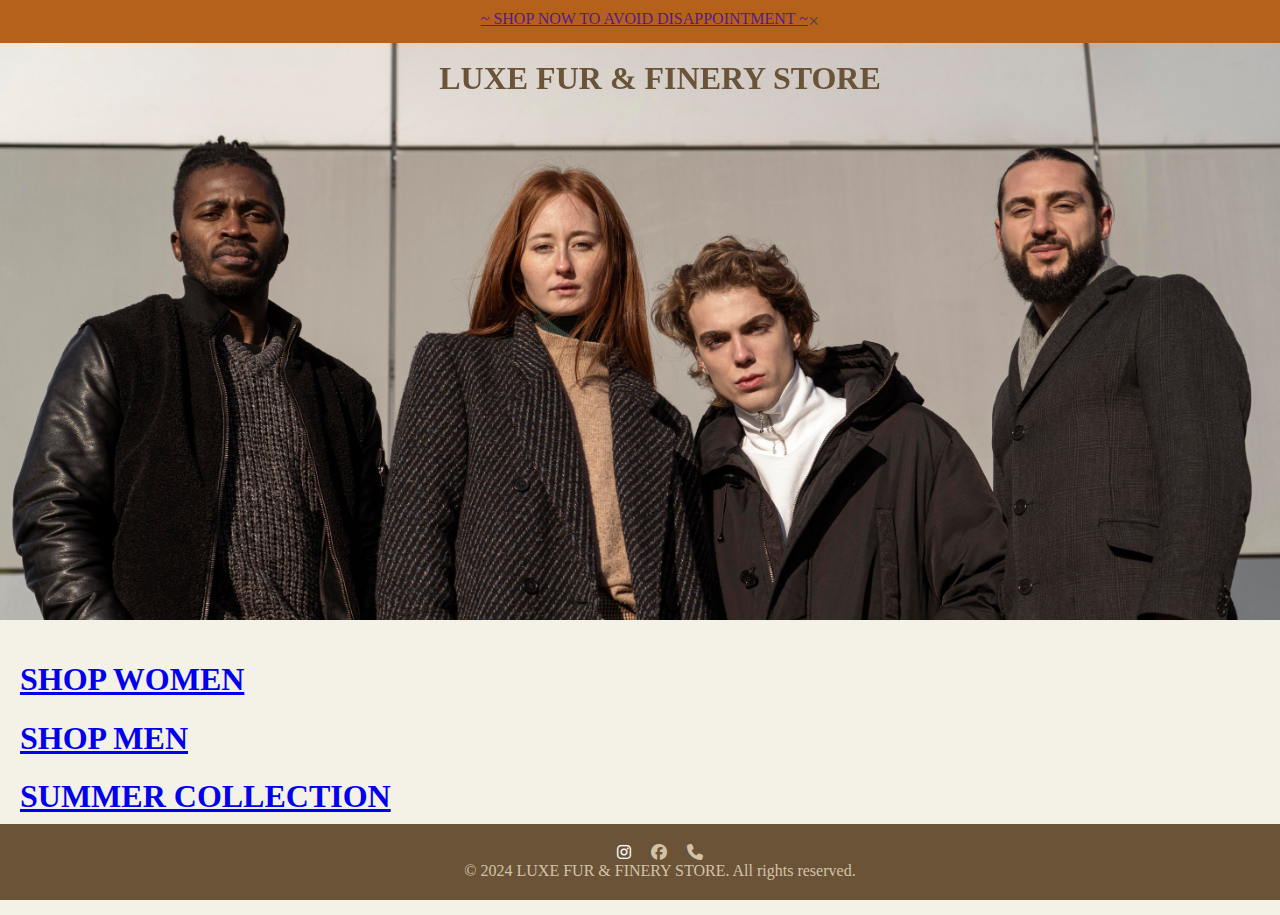
==== index.html @ 32accbf5 "created homepage" ====
<!DOCTYPE html>
<html lang="en">
<head>
    <meta charset="UTF-8">
    <meta name="viewport" content="width=device-width, initial-scale=1.0">
    <link rel="stylesheet" href="/css/styles.css">
    <link rel="stylesheet" href="https://cdnjs.cloudflare.com/ajax/libs/font-awesome/6.5.2/css/all.min.css">
    <link href="https://fonts.googleapis.com/css2?family=Playfair+Display:ital,wght@0,400..900;1,400..900&display=swap" rel="stylesheet">
    <title>Luxurious Coat & Jacket Online Store</title>
</head>
<body>
    <div class="banner">
        <a href="" class="banner-msg">~ SHOP NOW TO AVOID DISAPPOINTMENT ~</a>
        <span class="close-msg">&times;
            <!-- <i class="fa-solid fa-xmark" style="color: #ffffff;"></i> -->
        </span>
    </div>
    <header>
        <nav class="navbar" id="navbar">
            <h1>LUXE FUR & FINERY STORE</h1>
            <ul class="nav-links">
                <li><a href="./index.html">HOME</a></li>
                <li><a href="/html/about.html">ABOUT</a></li>
                <li><a href="./html/product.html">PRODUCT</a></li>
                <li><a href="./html/admin.html">ADMIN</a></li>
                <li><a href="./html/checkout.html">CART</a></li>
                <li><a href="./html/contact.html">CONTACT</a></li>
            </ul>
        </nav>
    </header>

    <!-- <div class="imgslide">
        <div class="imgtext">
            <h1 style="font-size:50px">hi</h1>
            <h3>bye</h3>
        </div>
    </div> -->

    <div class="carousel">
        <div class="carousel-inner">
                <img src="/imgs/handsome-men-beautiful-woman-outside-sun.jpg" alt="Image 1">
                <img src="/imgs/fashion-girls.jpg" alt="Image 2">
                <img src="/imgs/black-man-brown-coat-standing-by-window.jpg" alt="Image 3">
                <img src="/imgs/young-happy-woman-standing-by-car.jpg" alt="Image 4">
        </div>
    </div>

    
    <main>
        <a href="./html/product.html" class="img1" >
            <div class="imgtext">
                <h1>SHOP WOMEN</h1>
            </div>
        </a>
    
        <a href="./html/product.html" class="img2">
            <div class="imgtext">
                <h1>SHOP MEN</h1>
            </div>
        </a>
    
        <a href="./html/product.html" class="img3" >
            <div class="imgtext">
                <h1>SUMMER COLLECTION</h1>
            </div>
        </a>
    
        <a href="./html/product.html" class="img4">
            <div class="imgtext">
                <h1>WINTER COLLECTION</h1>
            </div>
        </a>
    </main>

    <footer class="footer-container" id="footer">
        <div class="sm-icons">
            <a href=""><i class="fa-brands fa-instagram" style="color: #ffffff;"></i></a>
            <a href=""><i class="fa-brands fa-facebook"></i></a>
            <a href=""><i class="fa-solid fa-phone"></i></a>
        </div>
        
        <div class="footer-bottom"> 
            <p>&copy; 2024 LUXE FUR & FINERY STORE. All rights reserved.</p>
        </div>

    </footer>

    <script src="./script/code.js"></script>
</body>
</html>
---- css/styles.css ----
#store {
    /* width: 80%; */
    margin: 0 auto;
    text-align: center;
    padding: 30px;
}

/* #coats {
    display: flex;
    justify-content: space-evenly;
} */

.coat {
    border: 1px solid black;
    padding: 50px;
    width: 30%;
    display: inline-block;
    margin: 20px;
}

/* .beige {
    background-color: beige;
} */

/* .brown {
    background-color: brown;
} */

body {
    /* font-family: Arial, sans-serif; */
    margin: 0;
    padding: 0;
    background-color: #f4f1e6;
    color: #444;
}

header {
    /* background-color: #d2c3a7; */
    padding: 20px;
    text-align: center;
    color: #6b5338;
}

.banner{
    background-color: #b6611b;
    display: flex;
    justify-content: center;
    padding: 10px;
    text-align: center;
    position: fixed;
    top: 0;
    left: 0;
    width: 100%;
    z-index: 1000;
    animation: slideIn 0.5s ease-in-out;
}

.close-msg {
    float: right;
    font-size: 20px;
    cursor: pointer;
}

@keyframes slideIn {
    from {
        transform: translateY(-100%);
    }
    to {
        transform: translateY(0);
    }
}

nav ul {
    list-style-type: none;
    padding: 0;
    margin: 0;
}

nav ul li {
    display: inline-block;
    margin-right: 20px;
    opacity: 0;
    /* animation: fadeIn 1s forwards;
    animation-delay: calc(var(--animation-order) * 0.2s); */
}

main {
    padding: 20px;
}

.coat h2 {
    color: #333;
}

.coat p {
    color: #666;
}

#navbar {
    padding: 20px;
    padding-top: 39px;
}

.navbar {
    background-color: rgba(0, 0, 0, 0);;
    transition: background-color 0.3s ease-in-out;
    padding: 30px 20px;
    display: flex;
    flex-direction: column;
    align-items: center;
    animation: fadeIn 1s ease-in-out;
    position: fixed;
    top: 0;
    left: 0;
    width: 100%;
    z-index: 899;
}

.navbar.scrolled {
    background-color: #d2c3a7; 
  }

/* .navbar > h1 ul {
    position: sticky;
    top: 0;
} */

.nav-links {
    list-style-type: none;
    margin: 0;
    padding: 0;
    display: flex;
    align-items: center;
}

.nav-links li {
    margin-right: 20px;
    opacity: 0;
    animation: fadeIn 1s forwards;
    animation-delay: calc(var(--animation-order) * 0.2s);
}

.nav-links li:last-child {
    margin-right: 0;
}

@keyframes fadeIn {
    from {
        opacity: 0;
        transform: translateY(-20px);
    }
    to {
        opacity: 1;
        transform: translateY(0);
    }
}

/* .imgslide {
    background-image: url("/imgs/three-multicultural-women-street.jpg");
    background-color: #cccccc;
    height: 500px;
    background-position: center;
    background-repeat: no-repeat;
    background-size: cover;
    position: relative;
  }
  
  .imgtext {
    text-align: center;
    position: absolute;
    top: 50%;
    left: 50%;
    transform: translate(-50%, -50%);
    color: white;
  } */

  .footer-container {
    background-color: #6b5338;
    color: #d2c3a7;
    padding: 20px;
    width: 100%;
    position: fixed;
    bottom: 0;
    /* transition: transform 0.3s ease-in-out;  */
}

/* .footer-container.sticky {
    transform: translateY(0);
} */

.sm-icons {
    display: flex;
    justify-content: center;
}

.sm-icons a {
    margin: 0 10px;
    color: #d2c3a7;
    text-decoration: none;
}

.footer-bottom {
    text-align: center;
}

.footer-bottom p {
    margin: 0;
}

.carousel {
    position: relative;
    height: 580px; 
    overflow: hidden;
    width: 100%;
}

.carousel-inner {
    display: flex;
    transition: transform 0.5s ease-in-out;
}

.carousel img {
    width: 100%;
    height: auto;
}

.img1 {
    /* position: relative; */
    width: 100%;
    height: 100px; 
    background-size: cover;
    margin-bottom: 20px;
    background: url('../imgs/elegant-woman-brown-coat-spring-city.jpg')
}

.img2 {
    /* position: relative; */
    width: 100%;
    height: 100px; 
    background-size: cover;
    margin-bottom: 20px;
    background: url('../imgs/handsome-african-american-man-being-serious-with-copy-space.jpg')
}

.img3 {
    /* position: relative; */
    width: 100%;
    height: 100px; 
    background-size: cover;
    margin-bottom: 20px;
    background: url('../imgs/medium-shot-friends-posing-night-with-flash.jpg')
}

.img4 {
    /* position: relative; */
    width: 100%;
    height: 100px; 
    background-size: cover;
    margin-bottom: 20px;
    background: url('../imgs/elegant-woman-brown-coat-spring-city.jpg')
}
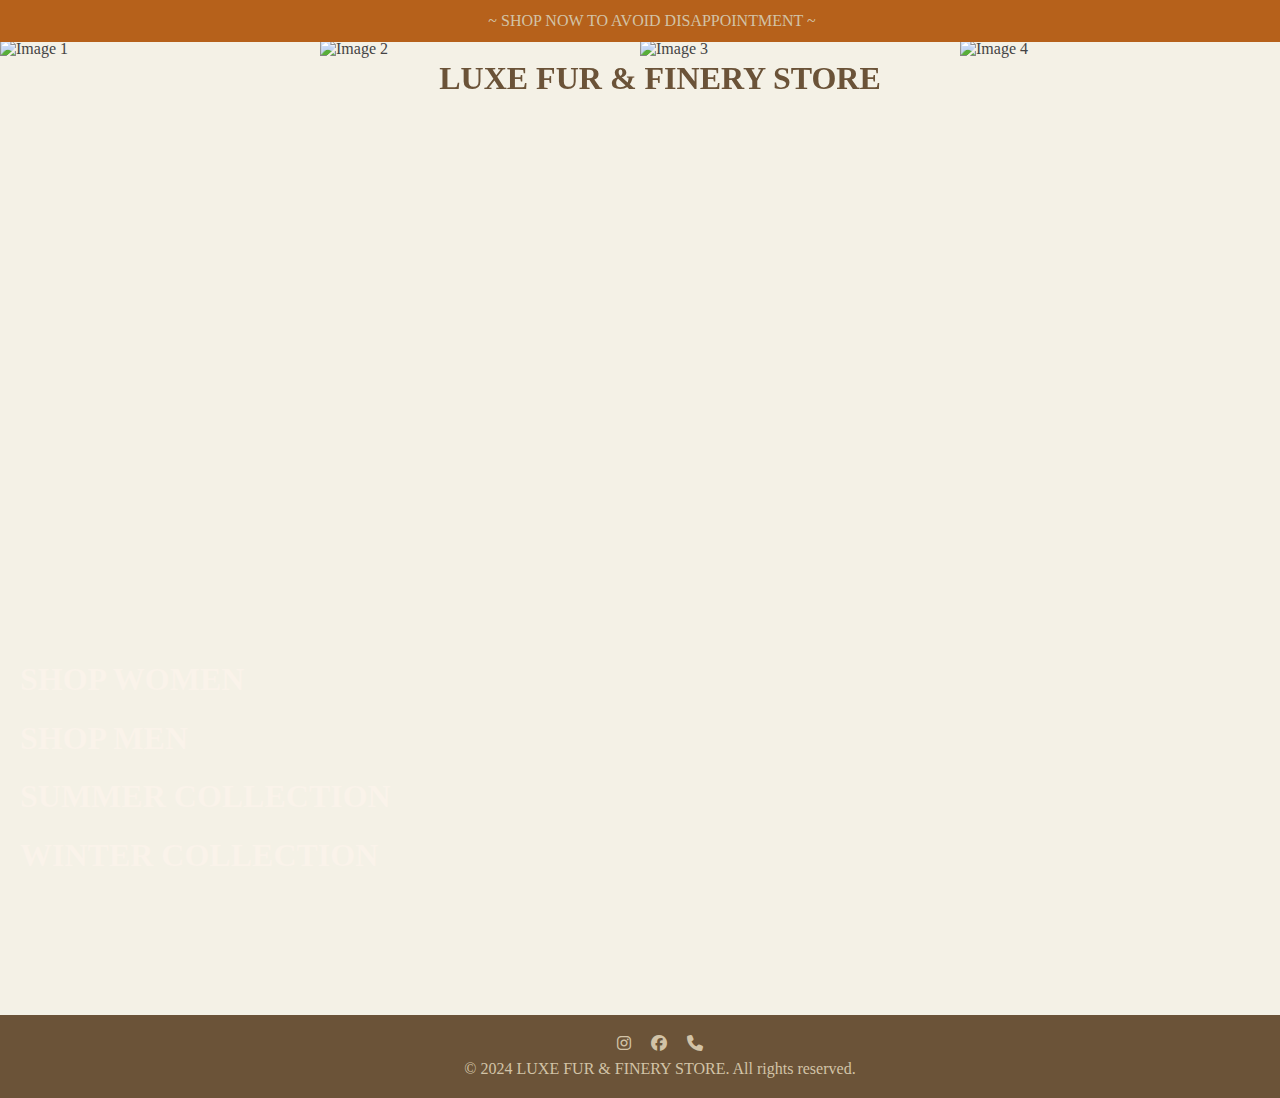
==== commit 858935d0: "updated carousel as well as edited footer" ====
--- a/index.html
+++ b/index.html
@@ -11,9 +11,6 @@
 <body>
     <div class="banner">
         <a href="" class="banner-msg">~ SHOP NOW TO AVOID DISAPPOINTMENT ~</a>
-        <span class="close-msg">&times;
-            <!-- <i class="fa-solid fa-xmark" style="color: #ffffff;"></i> -->
-        </span>
     </div>
     <header>
         <nav class="navbar" id="navbar">
@@ -38,43 +35,45 @@
 
     <div class="carousel">
         <div class="carousel-inner">
-                <img src="/imgs/handsome-men-beautiful-woman-outside-sun.jpg" alt="Image 1">
-                <img src="/imgs/fashion-girls.jpg" alt="Image 2">
-                <img src="/imgs/black-man-brown-coat-standing-by-window.jpg" alt="Image 3">
-                <img src="/imgs/young-happy-woman-standing-by-car.jpg" alt="Image 4">
+                <img src="https://tyra-parring.github.io/host-/image/handsome-men-beautiful-woman-outside-sun.jpg" alt="Image 1">
+                <img src="https://tyra-parring.github.io/host-/image/fashion-girls.jpg" alt="Image 2">
+                <img src="https://tyra-parring.github.io/host-/image/black-man-brown-coat-standing-by-window.jpg" alt="Image 3">
+                <img src="https://tyra-parring.github.io/host-/image/young-happy-woman-standing-by-car.jpg" alt="Image 4">
         </div>
     </div>
 
     
     <main>
+    <div class="collection-container">
         <a href="./html/product.html" class="img1" >
-            <div class="imgtext">
+            <div class="imgtxt1">
                 <h1>SHOP WOMEN</h1>
             </div>
         </a>
     
         <a href="./html/product.html" class="img2">
-            <div class="imgtext">
+            <div class="imgtxt2">
                 <h1>SHOP MEN</h1>
             </div>
         </a>
     
         <a href="./html/product.html" class="img3" >
-            <div class="imgtext">
+            <div class="imgtxt3">
                 <h1>SUMMER COLLECTION</h1>
             </div>
         </a>
     
         <a href="./html/product.html" class="img4">
-            <div class="imgtext">
+            <div class="imgtxt4">
                 <h1>WINTER COLLECTION</h1>
             </div>
         </a>
+    </div>
     </main>
 
     <footer class="footer-container" id="footer">
         <div class="sm-icons">
-            <a href=""><i class="fa-brands fa-instagram" style="color: #ffffff;"></i></a>
+            <a href=""><i class="fa-brands fa-instagram"></i></a>
             <a href=""><i class="fa-brands fa-facebook"></i></a>
             <a href=""><i class="fa-solid fa-phone"></i></a>
         </div>
--- a/css/styles.css
+++ b/css/styles.css
@@ -45,7 +45,7 @@
     background-color: #b6611b;
     display: flex;
     justify-content: center;
-    padding: 10px;
+    padding: 12px;
     text-align: center;
     position: fixed;
     top: 0;
@@ -53,6 +53,11 @@
     width: 100%;
     z-index: 1000;
     animation: slideIn 0.5s ease-in-out;
+}
+
+.banner a {
+    text-decoration: none;
+    color: #d2c3a7;
 }
 
 .close-msg {
@@ -179,7 +184,7 @@
     color: #d2c3a7;
     padding: 20px;
     width: 100%;
-    position: fixed;
+    /* position: fixed; */
     bottom: 0;
     /* transition: transform 0.3s ease-in-out;  */
 }
@@ -197,6 +202,7 @@
     margin: 0 10px;
     color: #d2c3a7;
     text-decoration: none;
+    padding-bottom: 7px;
 }
 
 .footer-bottom {
@@ -230,7 +236,7 @@
     height: 100px; 
     background-size: cover;
     margin-bottom: 20px;
-    background: url('../imgs/elegant-woman-brown-coat-spring-city.jpg')
+    background-image: url('https://tyra-parring.github.io/host-/image/elegant-woman-brown-coat-spring-city.jpg');
 }
 
 .img2 {
@@ -258,4 +264,106 @@
     background-size: cover;
     margin-bottom: 20px;
     background: url('../imgs/elegant-woman-brown-coat-spring-city.jpg')
+}
+
+.navbar.scrolled {
+    background-color: #d2c3a7; 
+  }
+
+.nav-links {
+    list-style-type: none;
+    margin: 0;
+    padding: 0;
+    display: flex;
+    align-items: center;
+}
+
+.nav-links li {
+    margin-right: 20px;
+    opacity: 0;
+    animation: fadeIn 1s forwards;
+    animation-delay: calc(var(--animation-order) * 0.2s);
+}
+
+.nav-links a {
+    color: rgb(250, 243, 234);
+    text-decoration: none;
+    position: relative;
+    transition: border-bottom 0.8s ease;
+}
+
+.nav-links a:hover::after {
+    content: '';
+    display: block;
+    width: 100%;
+    height: 2px;
+    background-color: rgb(250, 243, 234);
+    position: absolute;
+    bottom: -3px; 
+    left: 0;
+}
+
+.nav-links li:last-child {
+    margin-right: 0;
+}
+
+@keyframes fadeIn {
+    from {
+        opacity: 0;
+        transform: translateY(-20px);
+    }
+    to {
+        opacity: 1;
+        transform: translateY(0);
+    }
+}
+
+#myVideo {
+    position: fixed;
+    right: 0;
+    bottom: 0;
+    min-width: 100%; 
+    min-height: 100%;
+  }
+
+  .content {
+    position: absolute;
+    top: 50%;
+    left: 50%;
+    transform: translate(-50%, -50%);
+    text-align: center;
+    z-index: 1; 
+    color: rgb(241, 236, 228);
+    font-size: 20px;
+    padding-bottom: 200px;
+    padding-top: 200px;
+    line-height: 22px;
+}
+
+.vid {
+    position: relative;
+}
+
+video {
+    width: 100%;
+    height: auto;
+}
+
+.bdy {
+    margin: 0;
+    padding: 0;
+    background-image: url('https://tyra-parring.github.io/host-/image/6255534-uhd_4096_2160_25fps-ezgif.com-optimize.gif');
+    background-size: cover;
+    background-repeat: no-repeat;
+    background-attachment: fixed;
+    height: 100vh;
+}
+
+.collection-container {
+    padding-bottom: 100px;
+}
+
+.collection-container a {
+    text-decoration: none;
+    color: rgb(250, 243, 234) ;
 }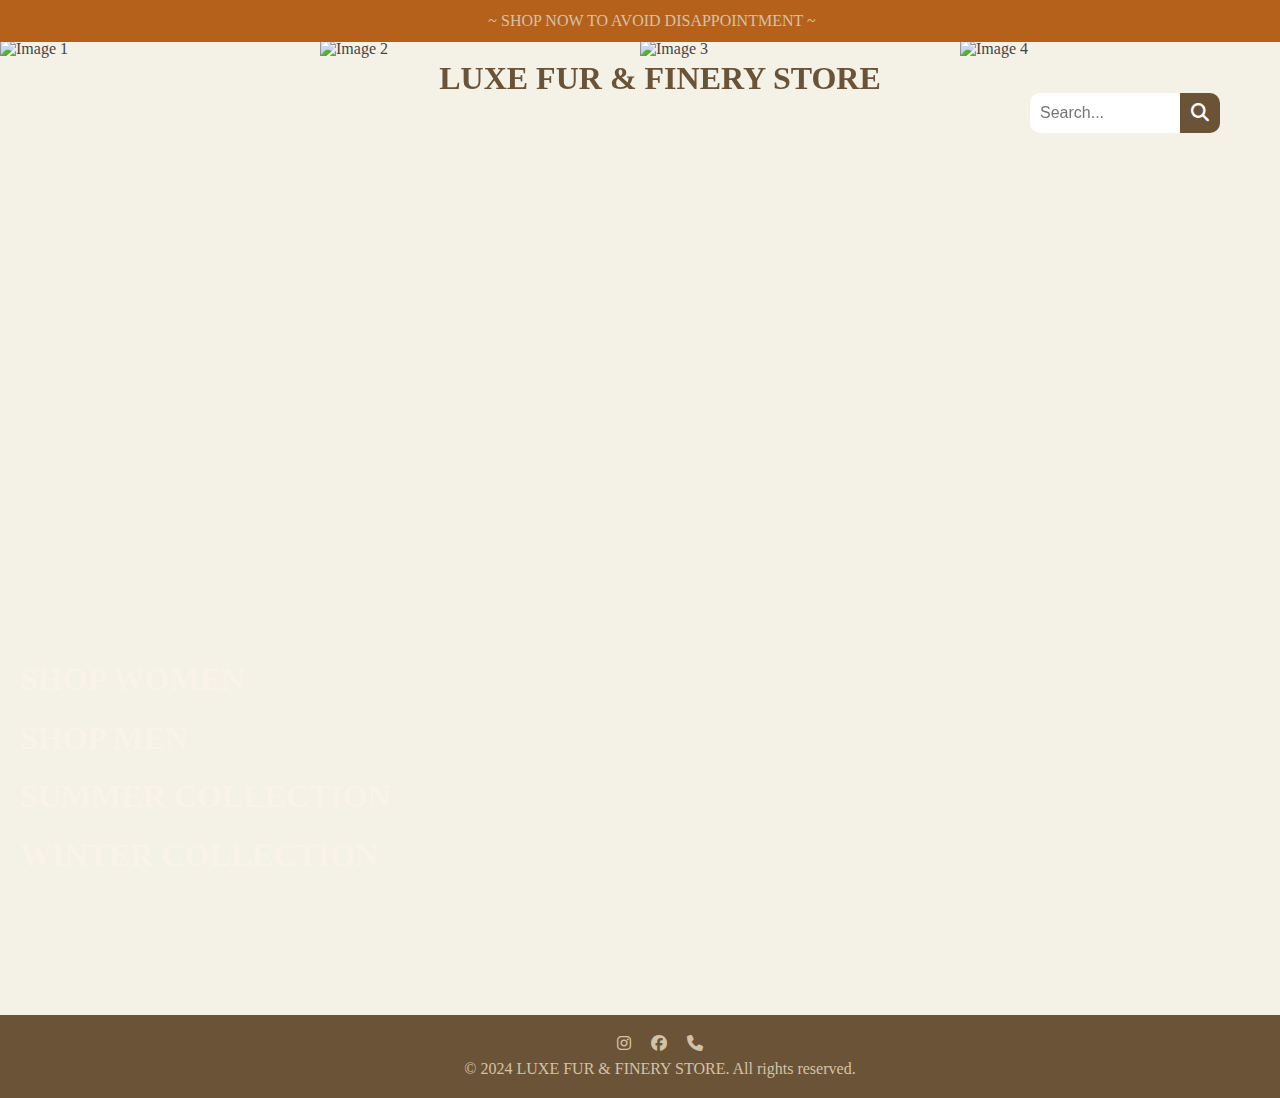
==== commit 73af0d92: "added search bar to nav" ====
--- a/index.html
+++ b/index.html
@@ -23,6 +23,10 @@
                 <li><a href="./html/checkout.html">CART</a></li>
                 <li><a href="./html/contact.html">CONTACT</a></li>
             </ul>
+            <div class="search-bar">
+                <input type="search" placeholder="Search...">
+                <button><i class="fas fa-search"></i></button>
+              </div>
         </nav>
     </header>
 
--- a/css/styles.css
+++ b/css/styles.css
@@ -5,18 +5,31 @@
     padding: 30px;
 }
 
+.store-container {
+    padding: 0;
+    margin: 0;
+}
+
+.main {
+    min-height: 100%;
+}
+
 /* #coats {
     display: flex;
     justify-content: space-evenly;
 } */
 
 .coat {
-    border: 1px solid black;
-    padding: 50px;
-    width: 30%;
+    padding: 20px; /* Adjust as needed */
+    width: calc(33.33% - 40px); /* Calculate width dynamically to fit three items in a row with spacing */
+    height: auto; /* Adjust as needed */
     display: inline-block;
-    margin: 20px;
-}
+    margin: 0 10px 20px; /* Adjust as needed */
+    box-sizing: border-box; /* Include padding and border in the element's total width and height */
+    vertical-align: top; /* Align elements at the top of the container */
+}
+
+
 
 /* .beige {
     background-color: beige;
@@ -45,6 +58,8 @@
     background-color: #b6611b;
     display: flex;
     justify-content: center;
+    padding: 10px;
+    padding-bottom: 12px;
     padding: 12px;
     text-align: center;
     position: fixed;
@@ -101,9 +116,65 @@
     color: #666;
 }
 
+.coat .image-container {
+    position: relative;
+    display: inline-block;
+}
+
+.coat .hover-image {
+    position: absolute;
+    top: 0;
+    left: 0;
+    opacity: 0;
+    transition: transform 4s ease;
+}
+
+.coat .hover-image:nth-child(n+2) {
+    display: none;
+}
+
+.coat:hover .hover-image {
+    display: block;
+    opacity: 1;
+}
+
+.coat:hover .main-image {
+    opacity: 0;
+}
+
+.coat p {
+    font-size: x-large;
+    justify-content: center;
+}
+
+.coat h2 {
+   display: flex;
+   justify-content: center;
+   font-weight: 100;
+}
+
+.coat button[type="submit"] {
+    background-color: transparent;
+    border: 1px solid white;
+    color: white;
+    padding: 10px 118px;
+    font-size: 16px;
+    cursor: pointer;
+}
+
+.coat button[type="submit"]:hover {
+    background-color: white;
+    color: #6b5338;
+}
+
+
 #navbar {
     padding: 20px;
     padding-top: 39px;
+}
+
+.mglass {
+    justify-content: right;
 }
 
 .navbar {
@@ -121,14 +192,45 @@
     z-index: 899;
 }
 
+.search-bar {
+    position: absolute;
+    top: 50%;
+    right: 100px;
+    margin-top: 35px;
+    transform: translateY(-50%);
+    display: flex;
+    align-items: center;
+  }
+  
+  .search-bar input[type="search"] {
+    padding: 10px;
+    border: none;
+    border-radius: 10px 0 0 10px;
+    width: 150px;
+    height: 40px;
+    font-size: 16px;
+  }
+  
+  .search-bar button {
+    background-color: #6b5338;
+    color: #fff;
+    border: none;
+    padding: 11px;
+    border-radius: 0 10px 10px 0;
+    cursor: pointer;
+  }
+  
+  .search-bar button:hover {
+    background-color: #d2c3a7;
+  }
+  
+  .search-bar i {
+    font-size: 18px;
+  }
+
 .navbar.scrolled {
     background-color: #d2c3a7; 
   }
-
-/* .navbar > h1 ul {
-    position: sticky;
-    top: 0;
-} */
 
 .nav-links {
     list-style-type: none;
@@ -189,6 +291,15 @@
     /* transition: transform 0.3s ease-in-out;  */
 }
 
+.footer-container {
+    background-color: #6b5338;
+    color: #d2c3a7;
+    padding: 20px;
+    width: 100%;
+    position: relative;
+    bottom: 0;
+}
+
 /* .footer-container.sticky {
     transform: translateY(0);
 } */
@@ -333,10 +444,9 @@
     transform: translate(-50%, -50%);
     text-align: center;
     z-index: 1; 
-    color: rgb(241, 236, 228);
+    color:  rgb(255, 255, 254);
     font-size: 20px;
-    padding-bottom: 200px;
-    padding-top: 200px;
+    padding-bottom: 145px;
     line-height: 22px;
 }
 
@@ -357,6 +467,7 @@
     background-repeat: no-repeat;
     background-attachment: fixed;
     height: 100vh;
+    filter: brightness(0.8);
 }
 
 .collection-container {
@@ -366,4 +477,89 @@
 .collection-container a {
     text-decoration: none;
     color: rgb(250, 243, 234) ;
+}
+
+.lux {
+    color: rgb(250, 243, 234);
+    display: flex;
+    justify-content: center;
+}
+
+.lux2 {
+    color: rgb(250, 243, 234);
+    margin-top: 55px;
+}
+
+.backimg {
+    background: url(https://tyra-parring.github.io/host-/image/pexels-lenacs-10884711.jpg);
+    margin: 0;
+    padding: 0;
+    background-size: cover;
+    background-repeat: no-repeat;
+    background-attachment: fixed;
+    height: 100vh;
+    overflow-x: hidden;
+}
+
+.store-container {
+    width: 100%; 
+    overflow-x: hidden; 
+}
+
+body {
+    width: 100%;
+    overflow-x: hidden;
+}
+
+#wmncoats h2 {
+    color: rgb(250, 243, 234);
+}
+
+#wmncoats p {
+    color: rgb(250, 243, 234);
+    font-size: x-large;
+    justify-content: center;
+}
+
+.main-image {
+    width: 310px;
+}
+
+.hover-image {
+    width: 310px;
+}
+
+#mencoats h2{
+    color: #f4f1e6;
+}
+
+#mencoats p {
+    color: #f4f1e6;
+}
+
+.bckgrnd {
+    background: url(https://tyra-parring.github.io/host-/image/pexels-clarissa-schwarz-8941371.jpg);
+}
+
+.bckgrnd [type="submit"] {
+    background-color: transparent;
+    border: 1px solid white;
+    color: white;
+    padding: 5px 7px;
+    font-size: 12px;
+    font-weight: 400;
+    cursor: pointer;
+}
+
+.bckgrnd [type="submit"]:hover {
+    background-color: white;
+    color: #6b5338;
+}
+
+.checkout-container {
+    color: #f4f1e6;
+}
+
+.checkout-container h2 {
+margin-top: 90px;
 }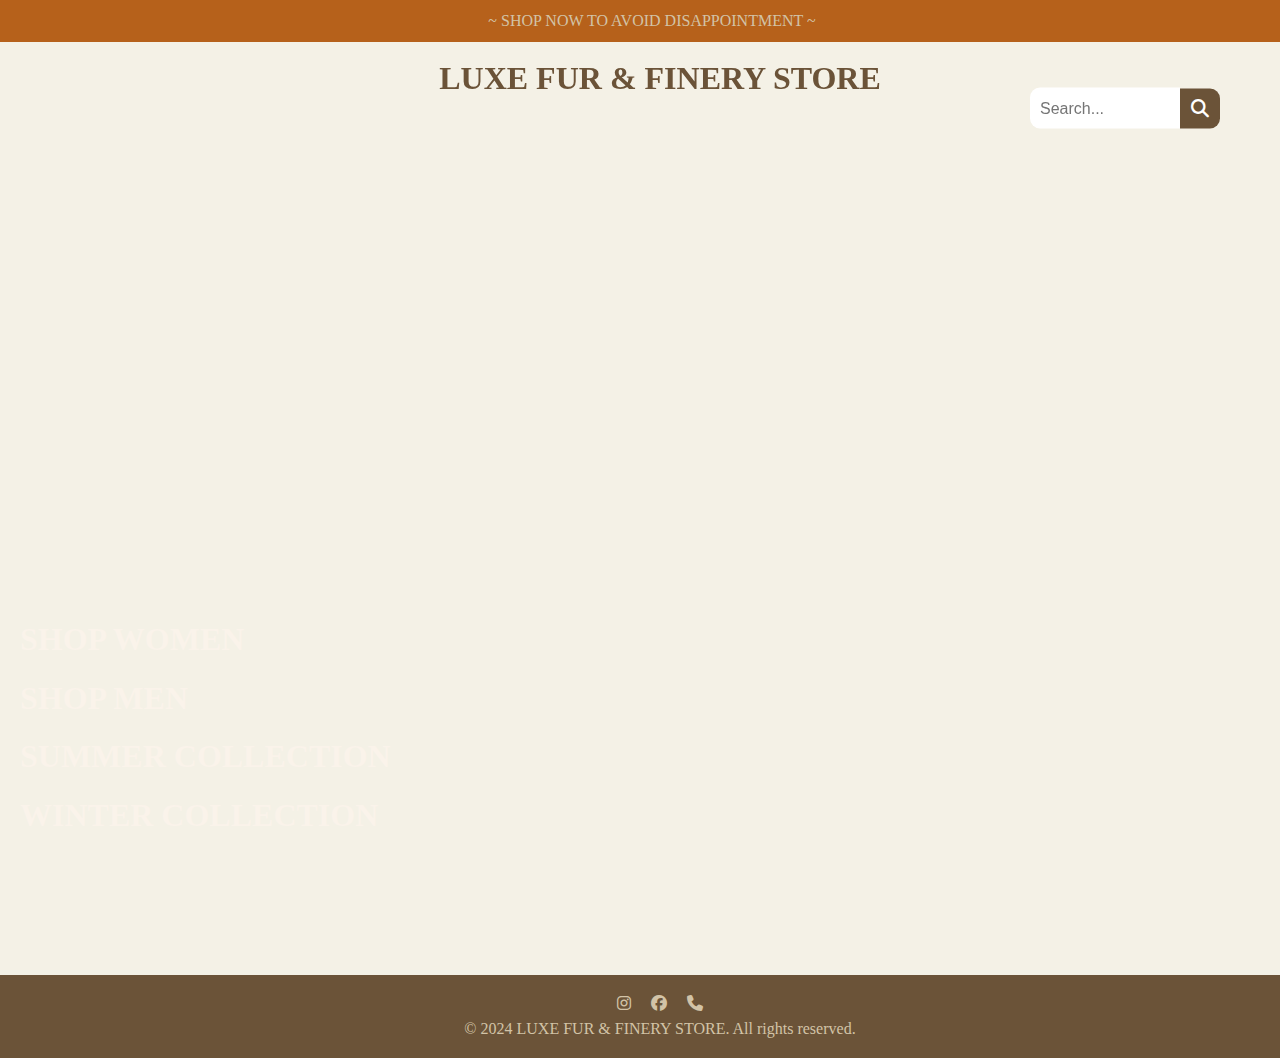
==== commit b1d6a25a: "created contact page and refining" ====
--- a/index.html
+++ b/index.html
@@ -29,13 +29,6 @@
               </div>
         </nav>
     </header>
-
-    <!-- <div class="imgslide">
-        <div class="imgtext">
-            <h1 style="font-size:50px">hi</h1>
-            <h3>bye</h3>
-        </div>
-    </div> -->
 
     <div class="carousel">
         <div class="carousel-inner">
--- a/css/styles.css
+++ b/css/styles.css
@@ -49,7 +49,7 @@
 
 header {
     /* background-color: #d2c3a7; */
-    padding: 20px;
+    /* padding: 20px; */
     text-align: center;
     color: #6b5338;
 }
@@ -226,6 +226,26 @@
   
   .search-bar i {
     font-size: 18px;
+  }
+
+  #search-results {
+    position: absolute;
+    top: 40px;
+    left: 0;
+    background-color: #fff;
+    border: 1px solid #6b5338;
+    padding: 10px;
+    display: none;
+  }
+  
+  #search-results li {
+    list-style: none;
+    padding: 10px;
+    border-bottom: 1px solid #d2c3a7;
+  }
+  
+  #search-results li:hover {
+    background-color: #f4f1e6;
   }
 
 .navbar.scrolled {
@@ -539,12 +559,15 @@
 
 .bckgrnd {
     background: url(https://tyra-parring.github.io/host-/image/pexels-clarissa-schwarz-8941371.jpg);
+    background-size: cover;
+    height: 100vh;
+    width: 100vw;
 }
 
 .bckgrnd [type="submit"] {
     background-color: transparent;
     border: 1px solid white;
-    color: white;
+    color: #6b5338;
     padding: 5px 7px;
     font-size: 12px;
     font-weight: 400;
@@ -556,10 +579,254 @@
     color: #6b5338;
 }
 
-.checkout-container {
-    color: #f4f1e6;
-}
-
 .checkout-container h2 {
 margin-top: 90px;
-}+color: #f4f1e6;
+}
+
+.checkout-container {
+    display: flex;
+    flex-direction: column;
+    margin-top: 50px;
+}
+
+.checkout-container h2 {
+    display: flex;
+    justify-content: center;
+}
+
+.checkout-container h3 {
+    color: #6b5338;
+}
+
+#checkout-form {
+    display: flex;
+    flex-direction: column;
+    align-items: center;
+    justify-content: center;
+}
+
+/* .cart-summary {
+    margin-bottom: 10px;
+} */
+
+.contact-container {
+    margin-top: 99px;
+}
+  
+  .contact-container h1 {
+    font-size: 30px;
+    font-weight: bold;
+    margin-bottom: 10px;
+    color: #5e4a33;
+    margin-top: 120px;
+  }
+  
+  .contact-container p {
+    font-size: 18px;
+    margin-bottom: 20px;
+    color: #e4d5b7;
+  }
+
+
+  .contact-container span {
+    color: #5e4a33;
+  }
+  
+  form {
+    display: flex;
+    flex-direction: column;
+    align-items: center;
+    /* width: 80%; 
+    margin: 0 auto;
+    padding: 10%; */
+  }
+  
+  label {
+    font-size: 18px;
+    margin-bottom: 10px;
+    color: #e9d9bb;
+  }
+  
+  input, textarea {
+    width: 100%;
+    padding: 10px;
+    border: 1px solid #6b5338;
+    border-radius: 5px;
+  }
+  
+  button[type="submit"] {
+    background-color: #baab92;
+    color: #fff;
+    padding: 10px 20px;
+    border: none;
+    border-radius: 5px;
+    cursor: pointer;
+    margin-top: 20px;
+  }
+  
+  button[type="submit"]:hover {
+    background-color: #6b5338;
+  }
+
+  .contact-info {
+    margin-top: 20px; 
+    color: #e4d5b7;
+  }
+  
+  .contact-info h2 {
+    font-size: 30px;
+    font-weight: bold;
+    margin-bottom: 10px;
+  }
+  
+  .contact-info p {
+    font-size: 17px;
+    margin-bottom: 10px;
+    color: #f4f1e6;
+  }
+
+  .contact-info ul {
+    list-style: none;
+    padding: 0;
+    margin: 0;
+  }
+
+  .contact-info li {
+    margin-bottom: 20px;
+  }
+  
+  .contact-info i {
+    font-size: 24px;
+    margin-right: 10px;
+    color: #5f472b;
+    vertical-align: middle;
+  }
+
+  .contact-info span {
+    font-weight: bold;
+    margin-right: 10px; 
+    color: #ebdbbd;
+    font-size: large;
+  }
+
+  .contact-info a {
+    text-decoration: none;
+    color: #f4f1e6;
+    color: inherit;
+  }
+  
+  .contact-info a:hover {
+    color: #6b5338;
+  }
+  
+  .contact-container {
+    animation: fade-in 1s ease-in-out;
+  }
+  
+  @keyframes fade-in {
+    0% {
+      opacity: 0;
+    }
+    100% {
+      opacity: 1;
+    }
+  }
+  
+  label, input, textarea, button[type="submit"] {
+    animation: slide-in 1s ease-in-out;
+  }
+  
+  @keyframes slide-in {
+    0% {
+      transform: translateY(-20px);
+      opacity: 0;
+    }
+    100% {
+      transform: translateY(0);
+      opacity: 1;
+    }
+  }
+
+  .pic {
+    background: url(https://tyra-parring.github.io/host-/image/pexels-irenelasus-84506.jpg);
+    background-size: cover;
+    background-repeat: no-repeat;
+    height: 100vh;
+    width: 100vw;
+    object-fit: contain;
+  }
+
+  .search-bar {
+    position: absolute;
+    top: 50%;
+    right: 100px;
+    margin-top: 35px;
+    transform: translateY(-50%);
+    display: flex;
+    align-items: center;
+  }
+  
+  .search-bar input[type="search"] {
+    padding: 10px;
+    border: none;
+    border-radius: 10px 0 0 10px;
+    width: 150px;
+    height: 41px;
+    font-size: 16px;
+  }
+  
+  .search-bar button {
+    background-color: #6b5338;
+    color: #fff;
+    border: none;
+    padding: 11px;
+    border-radius: 0 10px 10px 0;
+    margin-bottom: 10px;
+    cursor: pointer;
+  }
+  
+  .search-bar button:hover {
+    background-color: #d2c3a7;
+  }
+  
+  .search-bar i {
+    font-size: 18px;
+  }
+
+  #search-results {
+    position: absolute;
+    top: 40px;
+    left: 0;
+    background-color: #fff;
+    border: 1px solid #6b5338;
+    padding: 10px;
+    display: none;
+  }
+  
+  #search-results li {
+    list-style: none;
+    padding: 10px;
+    border-bottom: 1px solid #d2c3a7;
+  }
+  
+  #search-results li:hover {
+    background-color: #f4f1e6;
+  }
+
+  .underline {
+    text-decoration: underline;
+  }
+
+  body {
+    min-height: 100vh;
+  }
+
+  input,
+textarea {
+  width: 100%;
+  padding: 10px;
+  border: 1px solid #baab92;
+  border-radius: 5px;
+  margin-bottom: 10px;
+}
